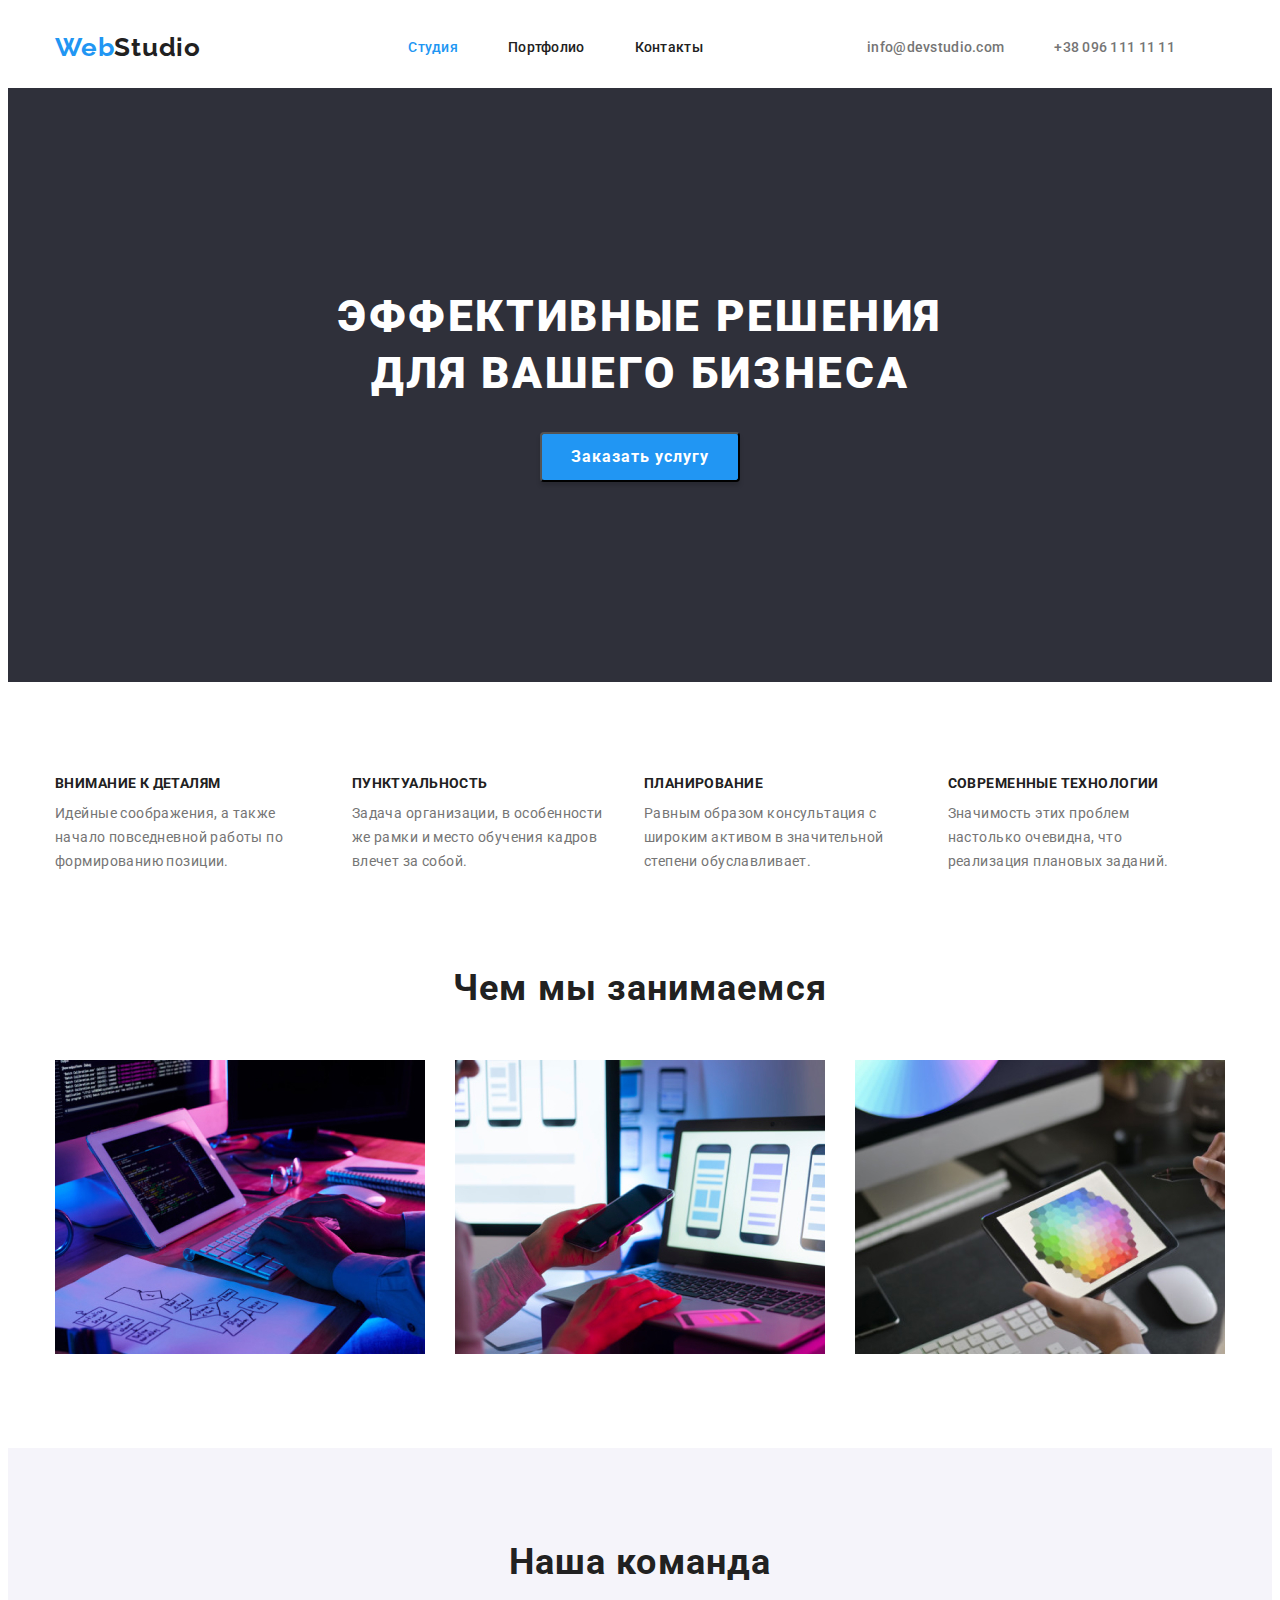
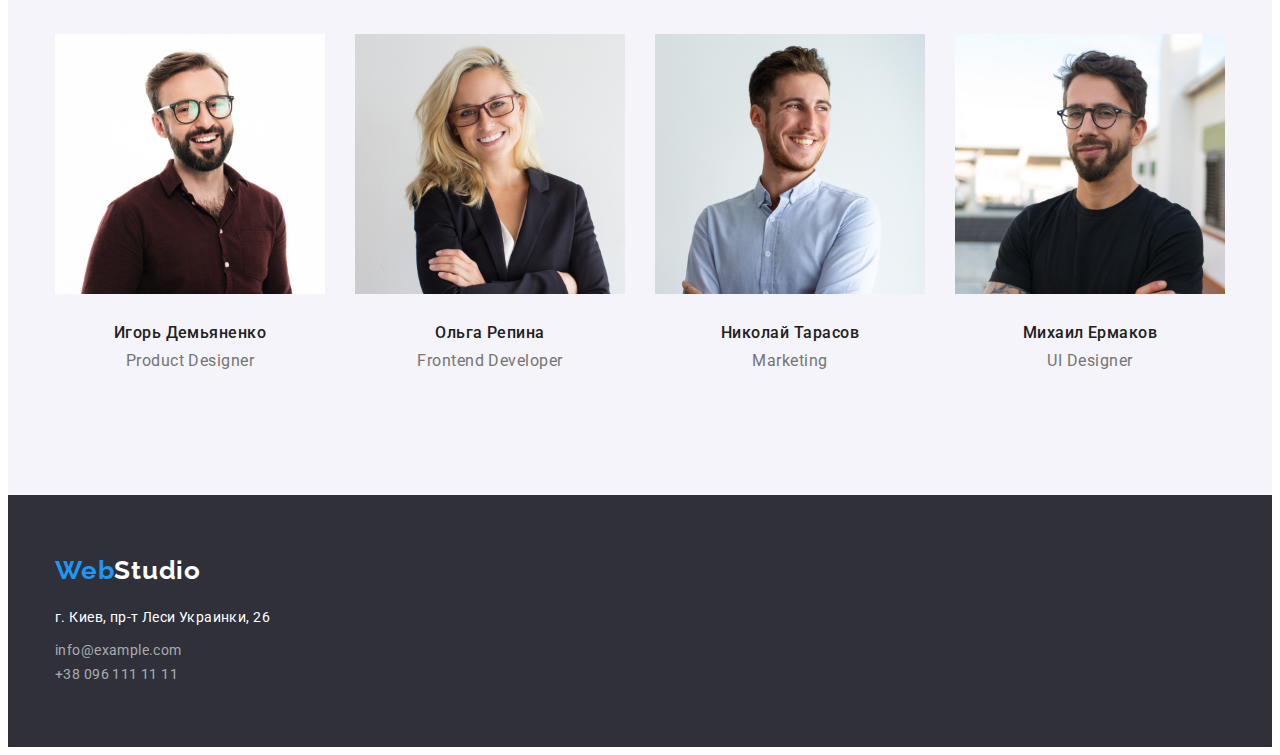
==== index.html @ 25f49a71 "add styles" ====
<!DOCTYPE html>
<html lang="ru">
  <head>
    <meta charset="UTF-8" />
    <meta http-equiv="X-UA-Compatible" content="IE=edge" />
    <meta name="viewport" content="width=device-width, initial-scale=1.0" />
    <title>Document</title>
    <link
      href="https://fonts.googleapis.com/css2?family=Raleway:wght@700&family=Roboto:wght@400;500;700;900&display=swap"
      rel="stylesheet"
    />
    <link
      rel="stylesheet"
      href="https://cdnjs.cloudflare.com/ajax/libs/modern-normalize/1.1.0/modern-normalize.min.css"
      integrity="sha512-wpPYUAdjBVSE4KJnH1VR1HeZfpl1ub8YT/NKx4PuQ5NmX2tKuGu6U/JRp5y+Y8XG2tV+wKQpNHVUX03MfMFn9Q=="
      crossorigin="anonymous"
      referrerpolicy="no-referrer"
    />
    <link rel="stylesheet" href="./css/styles.css" />
  </head>
  <body>
    <header class="header">
      <div class="container">
        <a class="header-logo link" href="index.html" lang="en"
          >Web<span class="logo-accent-hdr">Studio</span></a
        >

        <nav class="header-nav">
          <ul class="header-list list">
            <li class="header-item">
              <a href="./index.html" class="header-link link current">Студия</a>
            </li>
            <li class="header-item">
              <a href="./portfolio.html" class="header-link link">Портфолио</a>
            </li>
            <li class="header-item">
              <a href="#contacts" class="header-link link">Контакты</a>
            </li>
          </ul>
        </nav>

        <ul class="contacts list">
          <li>
            <a class="contacts-link link" href="info@devstudio.com"
              >info@devstudio.com</a
            >
          </li>
          <li>
            <a class="contacts-link link" href="tel:+380961111111"
              >+38 096 111 11 11</a
            >
          </li>
        </ul>
      </div>
    </header>

    <main>
      <section class="hero">
        <div class="container">
          <h1 class="hero-text">Эффективные решения для вашего бизнеса</h1>
          <button class="hero-button pointer" type="button">
            <span class="hero-button-text">Заказать услугу</span>
          </button>
        </div>
      </section>

      <section class="competences">
        <div class="container">
          <ul class="competences-list list">
            <li>
              <h2 class="top-text">Внимание к деталям</h2>
              <p class="bottom-text">
                Идейные соображения, а также начало повседневной работы по
                формированию позиции.
              </p>
            </li>
            <li>
              <h2 class="top-text">Пунктуальность</h2>
              <p class="bottom-text">
                Задача организации, в особенности же рамки и место обучения
                кадров влечет за собой.
              </p>
            </li>
            <li>
              <h2 class="top-text">Планирование</h2>
              <p class="bottom-text">
                Равным образом консультация с широким активом в значительной
                степени обуславливает.
              </p>
            </li>
            <li>
              <h2 class="top-text">Современные технологии</h2>
              <p class="bottom-text">
                Значимость этих проблем настолько очевидна, что реализация
                плановых заданий.
              </p>
            </li>
          </ul>
        </div>
      </section>

      <section class="work">
        <div class="container">
          <h2 class="work-title">Чем мы занимаемся</h2>
          <ul class="work-img list">
            <li>
              <img
                src="./images/img1.jpg"
                alt="Набирает на клавиатуре"
                width="370"
                height="294"
              />
            </li>
            <li>
              <img
                src="./images/img2.jpg"
                alt="Держит смартфон"
                width="370"
                height="294"
              />
            </li>
            <li>
              <img
                src="./images/img3.jpg"
                alt="Держит планшет"
                width="370"
                height="294"
              />
            </li>
          </ul>
        </div>
      </section>

      <section class="crew">
        <div class="container">
          <h2 class="crew-title">Наша команда</h2>
          <ul class="crew-list list">
            <li class="crew-item">
              <img
                src="./images/img4.jpg"
                alt="фото Игоря Демьяненко"
                width="270"
                height="260"
              />
              <div class="img-atributes-hdr">
                <h3 class="crew-names">Игорь Демьяненко</h3>
                <p lang="en" class="crew-profession">Product Designer</p>
              </div>
            </li>
            <li class="crew-item">
              <img
                src="./images/img5.jpg"
                alt="фото Ольги Репиной"
                width="270"
                height="260"
              />
              <div class="img-atributes-hdr">
                <h3 class="crew-names">Ольга Репина</h3>
                <p lang="en" class="crew-profession">Frontend Developer</p>
              </div>
            </li>
            <li class="crew-item">
              <img
                src="./images/img6.jpg"
                alt="фото Николая Тарасова"
                width="270"
                height="260"
              />
              <div class="img-atributes-hdr">
                <h3 class="crew-names">Николай Тарасов</h3>
                <p lang="en" class="crew-profession">Marketing</p>
              </div>
            </li>
            <li class="crew-item">
              <img
                src="./images/img7.jpg"
                alt="фото Михаила Ермакова"
                width="270"
                height="260"
              />
              <div class="img-atributes-hdr">
                <h3 class="crew-names">Михаил Ермаков</h3>
                <p lang="en" class="crew-profession">UI Designer</p>
              </div>
            </li>
          </ul>
        </div>
      </section>
    </main>

    <footer class="footer">
      <div class="container">
        <a class="footer-logo link" href="index.html" lang="en"
          >Web<span class="logo-accent">Studio</span></a
        >
        <address>
          <ul class="list">
            <li>
              <a
                class="map-link link"
                href="https://bit.ly/3pXMvUd"
                target="_blank"
                rel="noopener noreferrer"
                >г. Киев, пр-т Леси Украинки, 26</a
              >
            </li>
            <li>
              <a class="footer-contacts link" href="mailto:info@devstudio.com"
                >info@example.com</a
              >
            </li>
            <li>
              <a class="footer-contacts link" href="tel:+380961111111"
                >+38 096 111 11 11</a
              >
            </li>
          </ul>
        </address>
      </div>
    </footer>
  </body>
</html>
---- css/styles.css ----
:root {
  --h-color: #212121;
  --p-color: #757575;
  --accent-color: #2196f3;
  --button-background-color: #f5f4fa;
  --button-color: #212121;
  --button-hoover-portfolio-color: #f5f4fa;
  --white-accent: #ffffff;
  --another-black: #2f303a;
  --main-bgc: #e5e5e5;
}

p,
h1,
h2,
h3,
h4,
h5,
h6 {
  margin: 0;
}

ul,
ol {
  margin: 0;
  padding-left: 0;
}

*,
*::before,
*::after {
  box-sizing: border-box;
}

.container {
  width: 1200px;
  margin: 0 auto;
  padding-left: 15px;
  padding-right: 15px;
}

body {
  background-color: var(--white-accent);
  color: var(--h-color);
  font-family: "Roboto", sans-serif;
  font-size: 14px;
  letter-spacing: 0.03em;
}

.pointer {
  cursor: pointer;
}

img {
  display: block;
}

.list {
  list-style: none;
}

.link {
  text-decoration: none;
}

/* ---------------------------Header index/portfolio-------------------------- */

.header .container {
  background-color: var(--white-accent);
  padding-top: 24px;
  padding-bottom: 25px;
  display: flex;
  align-items: center;
  justify-content: space-between;
}

.header-logo {
  font-family: "Raleway", sans-serif;
  font-style: normal;
  font-weight: 700;
  font-size: 26px;
  line-height: 1.19;
  letter-spacing: 0.03em;
  color: var(--accent-color);
  margin-right: 93px;
}

.header-list {
  display: flex;
  align-items: center;
  justify-content: space-between;
}

.logo-accent-hdr {
  color: var(--h-color);
}

.header-link {
  color: var(--h-color);
  font-weight: 500;
  line-height: 1.14;
  letter-spacing: 0.02em;
}

.current {
  color: var(--accent-color);
}

.header-link:hover,
.header-link:focus {
  color: var(--accent-color);
}

.contacts {
  display: flex;
  align-items: center;
  justify-content: space-between;
}

.contacts-link {
  font-weight: 500;
  line-height: 1.14;
  letter-spacing: 0.02em;
  color: var(--p-color);
}

.header-item:not(last-child) {
  margin-right: 50px;
}

.contacts-link:not(last-child) {
  margin-right: 50px;
}

.contacts-link:hover,
.contacts-link:focus {
  color: var(--accent-color);
}

/* ---------------------------Hero index-------------------------- */

.hero {
  background-color: var(--another-black);
  padding-top: 200px;
  padding-bottom: 200px;
}

.hero-text {
  font-weight: 900;
  font-size: 44px;
  line-height: 1.3;
  text-align: center;
  letter-spacing: 0.06em;
  text-transform: uppercase;
  color: var(--white-accent);
  margin-bottom: 30px;
  margin-left: 237px;
  margin-right: 237px;
}

.hero-button {
  font-family: inherit;
  width: 200px;
  height: 50px;
  color: var(--white-accent);
  background: var(--accent-color);
  box-shadow: 0px 4px 4px rgba(0, 0, 0, 0.15);
  border-radius: 4px;
  margin: 0 auto;
  display: block;
}

.hero-button-text {
  font-family: inherit;
  font-weight: 700;
  font-size: 16px;
  line-height: 1.87;
  text-align: center;
  letter-spacing: 0.06em;
  color: var(--white-accent);
}

/* ---------------------------Hero portfolio-------------------------- */

.button-list {
  display: none;
}

.button-txt {
  font-family: inherit;
  font-weight: 500;
  font-size: 16px;
  line-height: 1.62;
  text-align: center;
  letter-spacing: 0.03em;
}

.random {
  display: flex;
  justify-content: center;
  padding-top: 94px;
  margin-bottom: 25px;
}

.random li:not(last-child) {
  margin-right: 8px;
}

.button-one {
  font-family: inherit;
  width: 73px;
  height: 38px;
  color: var(--button-color);
  background: var(--button-background-color);
  border-radius: 4px;
}

.button-one:hover,
.button-one:focus {
  color: var(--button-hoover-portfolio-color);
  background-color: var(--accent-color);
}

.button-two {
  font-family: inherit;
  width: 128px;
  height: 38px;
  color: var(--button-color);
  background: var(--button-background-color);
  border-radius: 4px;
}

.button-two:hover,
.button-two:focus {
  color: var(--button-hoover-portfolio-color);
  background-color: var(--accent-color);
}

.button-three {
  font-family: inherit;
  width: 145px;
  height: 38px;
  color: var(--button-color);
  background: var(--button-background-color);
  border-radius: 4px;
}

.button-three:hover,
.button-three:focus {
  color: var(--button-hoover-portfolio-color);
  background-color: var(--accent-color);
}

.button-four {
  font-family: inherit;
  width: 103px;
  height: 38px;
  color: var(--button-color);
  background: var(--button-background-color);
  border-radius: 4px;
}

.button-four:hover,
.button-four:focus {
  color: var(--button-hoover-portfolio-color);
  background-color: var(--accent-color);
}

.button-five {
  font-family: inherit;
  width: 130px;
  height: 38px;
  color: var(--button-color);
  background: var(--button-background-color);
  border-radius: 4px;
}

.button-five:hover,
.button-five:focus {
  color: var(--button-hoover-portfolio-color);
  background-color: var(--accent-color);
}

/* ---------------------------Projects portfolio-------------------------- */

.projects .container {
  background-color: var(--white-accent);
}

.projects-list {
  display: flex;
  flex-wrap: wrap;
  margin-top: 25px;
  padding-bottom: 94px;
}

.portfolio-item:nth-child(3n) {
  margin-right: 30px;
  margin-left: 30px;
}

.img-atributes-port {
  margin-top: 20px;
  margin-bottom: 20px;
  margin-left: 24px;
  margin-right: 24px;
}

.project-name {
  font-weight: 700;
  font-size: 18px;
  line-height: 2;
  letter-spacing: 0.06em;
  color: var(--h-color);
  margin-bottom: 4px;
}

.project-sphere {
  font-size: 16px;
  line-height: 1.87;
  letter-spacing: 0.03em;
  color: var(--p-color);
}

/* ---------------------------Competences html-------------------------- */

.competences-list {
  padding-top: 94px;
  padding-bottom: 47px;
  display: flex;
}

.competences-list li:not(lasd-child) {
  margin-right: 30px;
}

.top-text {
  font-weight: 700;
  font-size: 14px;
  line-height: 1.14;
  letter-spacing: 0.03em;
  text-transform: uppercase;
  color: var(--h-color);
  margin-bottom: 10px;
}

.bottom-text {
  line-height: 1.71;
  letter-spacing: 0.03em;
  color: var(--p-color);
}

/* -----------------work html--------------------------- */

.work-img {
  display: flex;
  padding-bottom: 94px;
}

.work-img li:not(last-child) {
  margin-right: 30px;
}

.work-title {
  font-weight: 700;
  font-size: 36px;
  line-height: 1.16;
  text-align: center;
  letter-spacing: 0.03em;
  color: var(--h-color);
  padding-top: 47px;
  margin-bottom: 50px;
}

/* -----------------crew html--------------------------- */

.crew {
  background-color: var(--button-background-color);
}

.crew-list {
  display: flex;
  flex-wrap: wrap;
  padding-bottom: 94px;
}

.crew-item:nth-child(n + 2) {
  /* margin-right: 30px; */
  margin-left: 30px;
}

.crew-title {
  font-weight: 700;
  font-size: 36px;
  line-height: 1.16;
  text-align: center;
  letter-spacing: 0.03em;
  color: var(--h-color);
  margin-bottom: 50px;
  padding-top: 94px;
}

.img-atributes-hdr {
  margin-top: 30px;
  margin-bottom: 30px;
  text-align: center;
}

.crew-names {
  font-weight: 500;
  font-size: 16px;
  line-height: 1.18;
  letter-spacing: 0.03em;
  color: var(--h-color);
  margin-bottom: 10px;
}

.crew-profession {
  font-size: 16px;
  line-height: 1.18;
  letter-spacing: 0.03em;
  color: var(--p-color);
}

/* ---------------------------Footer index/portfolio-------------------------- */

.footer {
  background-color: var(--another-black);
  padding-top: 60px;
  padding-bottom: 60px;
}

.footer-logo {
  font-family: "Raleway", sans-serif;
  font-weight: 700;
  font-size: 26px;
  line-height: 1.19;
  letter-spacing: 0.03em;
  margin-bottom: 20px;
  color: var(--accent-color);
  display: inline-block;
}

.logo-accent {
  color: var(--white-accent);
}

.map-link {
  font-style: normal;
  font-size: 14px;
  line-height: 1.7;
  letter-spacing: 0.03em;
  color: var(--white-accent);
  margin-bottom: 9px;
  display: inline-block;
}

.map-link:hover,
.map-link:focus {
  color: var(--accent-color);
}

.footer-contacts {
  font-style: normal;
  font-size: 14px;
  line-height: 1.7;
  letter-spacing: 0.03em;
  color: rgba(255, 255, 255, 0.6);
}

.footer-contacts:hover,
.footer-contacts:focus {
  color: var(--accent-color);
}
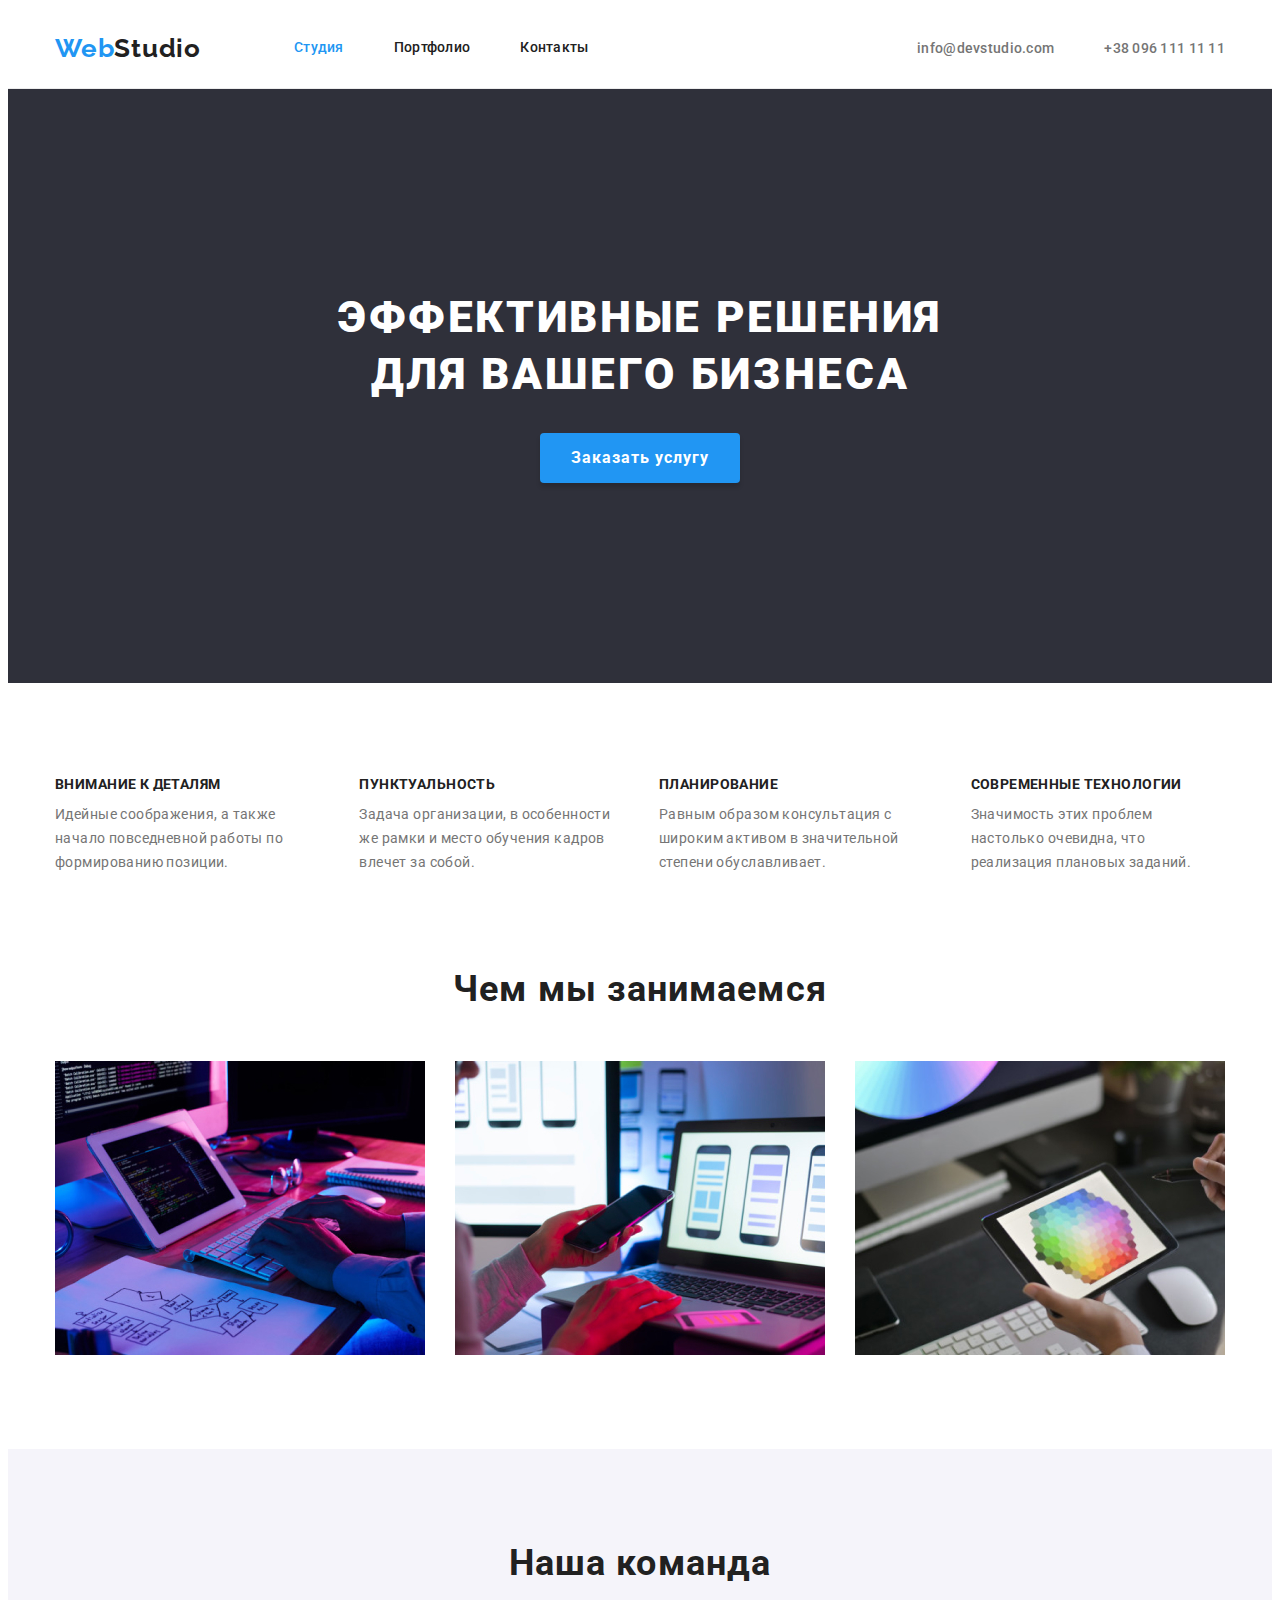
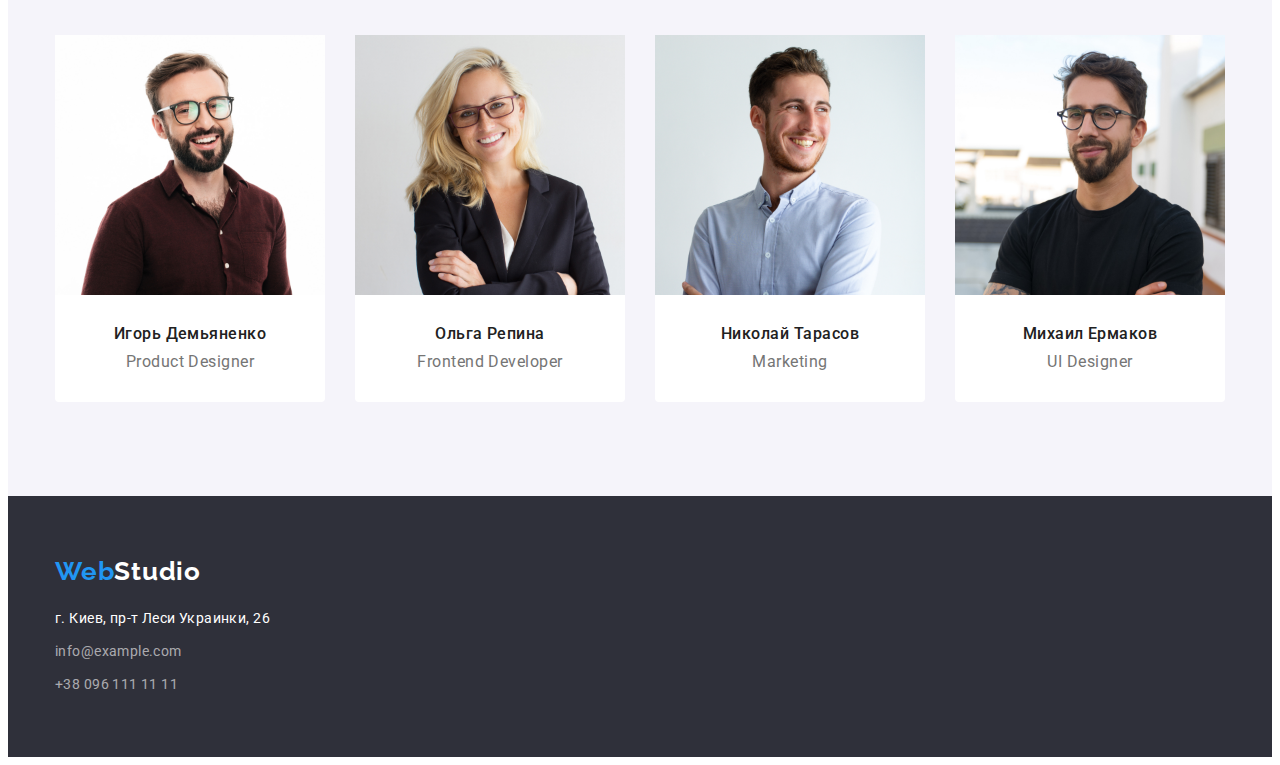
==== commit c68d24ba: "Исправляет замечания ментора 1" ====
--- a/index.html
+++ b/index.html
@@ -21,11 +21,10 @@
   <body>
     <header class="header">
       <div class="container">
-        <a class="header-logo link" href="index.html" lang="en"
-          >Web<span class="logo-accent-hdr">Studio</span></a
-        >
-
         <nav class="header-nav">
+          <a class="header-logo link" href="index.html" lang="en"
+            >Web<span class="logo-accent-hdr">Studio</span></a
+          >
           <ul class="header-list list">
             <li class="header-item">
               <a href="./index.html" class="header-link link current">Студия</a>
@@ -40,12 +39,12 @@
         </nav>
 
         <ul class="contacts list">
-          <li>
+          <li class="ci">
             <a class="contacts-link link" href="info@devstudio.com"
               >info@devstudio.com</a
             >
           </li>
-          <li>
+          <li class="ci">
             <a class="contacts-link link" href="tel:+380961111111"
               >+38 096 111 11 11</a
             >
@@ -67,28 +66,28 @@
       <section class="competences">
         <div class="container">
           <ul class="competences-list list">
-            <li>
+            <li class="comp-it">
               <h2 class="top-text">Внимание к деталям</h2>
               <p class="bottom-text">
                 Идейные соображения, а также начало повседневной работы по
                 формированию позиции.
               </p>
             </li>
-            <li>
+            <li class="comp-it">
               <h2 class="top-text">Пунктуальность</h2>
               <p class="bottom-text">
                 Задача организации, в особенности же рамки и место обучения
                 кадров влечет за собой.
               </p>
             </li>
-            <li>
+            <li class="comp-it">
               <h2 class="top-text">Планирование</h2>
               <p class="bottom-text">
                 Равным образом консультация с широким активом в значительной
                 степени обуславливает.
               </p>
             </li>
-            <li>
+            <li class="comp-it">
               <h2 class="top-text">Современные технологии</h2>
               <p class="bottom-text">
                 Значимость этих проблем настолько очевидна, что реализация
@@ -103,7 +102,7 @@
         <div class="container">
           <h2 class="work-title">Чем мы занимаемся</h2>
           <ul class="work-img list">
-            <li>
+            <li class="wi">
               <img
                 src="./images/img1.jpg"
                 alt="Набирает на клавиатуре"
@@ -111,7 +110,7 @@
                 height="294"
               />
             </li>
-            <li>
+            <li class="wi">
               <img
                 src="./images/img2.jpg"
                 alt="Держит смартфон"
@@ -119,7 +118,7 @@
                 height="294"
               />
             </li>
-            <li>
+            <li class="wi">
               <img
                 src="./images/img3.jpg"
                 alt="Держит планшет"
@@ -195,7 +194,7 @@
         >
         <address>
           <ul class="list">
-            <li>
+            <li class="fo-it">
               <a
                 class="map-link link"
                 href="https://bit.ly/3pXMvUd"
@@ -204,7 +203,7 @@
                 >г. Киев, пр-т Леси Украинки, 26</a
               >
             </li>
-            <li>
+            <li class="fo-it">
               <a class="footer-contacts link" href="mailto:info@devstudio.com"
                 >info@example.com</a
               >
--- a/css/styles.css
+++ b/css/styles.css
@@ -65,13 +65,19 @@
 
 /* ---------------------------Header index/portfolio-------------------------- */
 
+.header {
+  border-bottom: 1px solid #ececec;
+}
+
 .header .container {
   background-color: var(--white-accent);
-  padding-top: 24px;
-  padding-bottom: 25px;
   display: flex;
   align-items: center;
-  justify-content: space-between;
+}
+
+.header-nav {
+  display: flex;
+  align-items: center;
 }
 
 .header-logo {
@@ -100,6 +106,8 @@
   font-weight: 500;
   line-height: 1.14;
   letter-spacing: 0.02em;
+  padding: 32px 0;
+  display: block;
 }
 
 .current {
@@ -114,7 +122,7 @@
 .contacts {
   display: flex;
   align-items: center;
-  justify-content: space-between;
+  margin-left: auto;
 }
 
 .contacts-link {
@@ -124,11 +132,11 @@
   color: var(--p-color);
 }
 
-.header-item:not(last-child) {
+.header-item:not(:last-child) {
   margin-right: 50px;
 }
 
-.contacts-link:not(last-child) {
+.ci:not(:last-child) {
   margin-right: 50px;
 }
 
@@ -160,13 +168,14 @@
 
 .hero-button {
   font-family: inherit;
-  width: 200px;
+  min-width: 200px;
   height: 50px;
   color: var(--white-accent);
   background: var(--accent-color);
   box-shadow: 0px 4px 4px rgba(0, 0, 0, 0.15);
   border-radius: 4px;
   margin: 0 auto;
+  border: none;
   display: block;
 }
 
@@ -182,6 +191,11 @@
 
 /* ---------------------------Hero portfolio-------------------------- */
 
+.main-portfolio {
+  padding-top: 94px;
+  padding-bottom: 94px;
+}
+
 .button-list {
   display: none;
 }
@@ -198,20 +212,20 @@
 .random {
   display: flex;
   justify-content: center;
-  padding-top: 94px;
-  margin-bottom: 25px;
-}
-
-.random li:not(last-child) {
+  margin-bottom: 50px;
+}
+
+.ri:not(:last-child) {
   margin-right: 8px;
 }
 
 .button-one {
   font-family: inherit;
-  width: 73px;
+  min-width: 73px;
   height: 38px;
   color: var(--button-color);
   background: var(--button-background-color);
+  border: 1px solid var(--button-background-color);
   border-radius: 4px;
 }
 
@@ -223,10 +237,11 @@
 
 .button-two {
   font-family: inherit;
-  width: 128px;
+  min-width: 128px;
   height: 38px;
   color: var(--button-color);
   background: var(--button-background-color);
+  border: 1px solid var(--button-background-color);
   border-radius: 4px;
 }
 
@@ -238,10 +253,11 @@
 
 .button-three {
   font-family: inherit;
-  width: 145px;
+  min-width: 145px;
   height: 38px;
   color: var(--button-color);
   background: var(--button-background-color);
+  border: 1px solid var(--button-background-color);
   border-radius: 4px;
 }
 
@@ -253,10 +269,11 @@
 
 .button-four {
   font-family: inherit;
-  width: 103px;
+  min-width: 103px;
   height: 38px;
   color: var(--button-color);
   background: var(--button-background-color);
+  border: 1px solid var(--button-background-color);
   border-radius: 4px;
 }
 
@@ -268,10 +285,11 @@
 
 .button-five {
   font-family: inherit;
-  width: 130px;
+  min-width: 130px;
   height: 38px;
   color: var(--button-color);
   background: var(--button-background-color);
+  border: 1px solid var(--button-background-color);
   border-radius: 4px;
 }
 
@@ -290,20 +308,23 @@
 .projects-list {
   display: flex;
   flex-wrap: wrap;
-  margin-top: 25px;
-  padding-bottom: 94px;
-}
-
-.portfolio-item:nth-child(3n) {
-  margin-right: 30px;
+  margin-left: -30px;
+  margin-bottom: -30px;
+}
+
+.portfolio-item {
+  flex-basis: calc(100% / 3 - 30px);
   margin-left: 30px;
+  margin-bottom: 30px;
 }
 
 .img-atributes-port {
-  margin-top: 20px;
-  margin-bottom: 20px;
-  margin-left: 24px;
-  margin-right: 24px;
+  padding-top: 20px;
+  padding-bottom: 20px;
+  padding-left: 24px;
+  padding-right: 24px;
+  border-bottom: 30px;
+  border: 1px solid #eeeeee;
 }
 
 .project-name {
@@ -312,7 +333,7 @@
   line-height: 2;
   letter-spacing: 0.06em;
   color: var(--h-color);
-  margin-bottom: 4px;
+  padding-bottom: 4px;
 }
 
 .project-sphere {
@@ -324,13 +345,16 @@
 
 /* ---------------------------Competences html-------------------------- */
 
+.competences {
+  padding-top: 94px;
+  padding-bottom: 94px;
+}
+
 .competences-list {
-  padding-top: 94px;
-  padding-bottom: 47px;
-  display: flex;
-}
-
-.competences-list li:not(lasd-child) {
+  display: flex;
+}
+
+.comp-it:not(:last-child) {
   margin-right: 30px;
 }
 
@@ -352,12 +376,16 @@
 
 /* -----------------work html--------------------------- */
 
+.work {
+  padding-bottom: 94px;
+}
+
 .work-img {
   display: flex;
-  padding-bottom: 94px;
-}
-
-.work-img li:not(last-child) {
+  width: calc((100% - 60px) / 3);
+}
+
+.wi:not(:last-child) {
   margin-right: 30px;
 }
 
@@ -368,8 +396,8 @@
   text-align: center;
   letter-spacing: 0.03em;
   color: var(--h-color);
-  padding-top: 47px;
   margin-bottom: 50px;
+  padding-top: 0;
 }
 
 /* -----------------crew html--------------------------- */
@@ -380,13 +408,15 @@
 
 .crew-list {
   display: flex;
-  flex-wrap: wrap;
-  padding-bottom: 94px;
-}
-
-.crew-item:nth-child(n + 2) {
-  /* margin-right: 30px; */
+  margin-left: -30px;
+}
+
+.crew-item {
+  flex-basis: calc(100% / 4 - 30px);
   margin-left: 30px;
+  margin-bottom: 94px;
+  background-color: var(--white-accent);
+  border-radius: 0px 0px 4px 4px;
 }
 
 .crew-title {
@@ -401,8 +431,8 @@
 }
 
 .img-atributes-hdr {
-  margin-top: 30px;
-  margin-bottom: 30px;
+  padding-top: 30px;
+  padding-bottom: 30px;
   text-align: center;
 }
 
@@ -412,7 +442,7 @@
   line-height: 1.18;
   letter-spacing: 0.03em;
   color: var(--h-color);
-  margin-bottom: 10px;
+  padding-bottom: 10px;
 }
 
 .crew-profession {
@@ -445,13 +475,16 @@
   color: var(--white-accent);
 }
 
+.fo-it {
+  padding-bottom: 9px;
+}
+
 .map-link {
   font-style: normal;
   font-size: 14px;
   line-height: 1.7;
   letter-spacing: 0.03em;
   color: var(--white-accent);
-  margin-bottom: 9px;
   display: inline-block;
 }
 
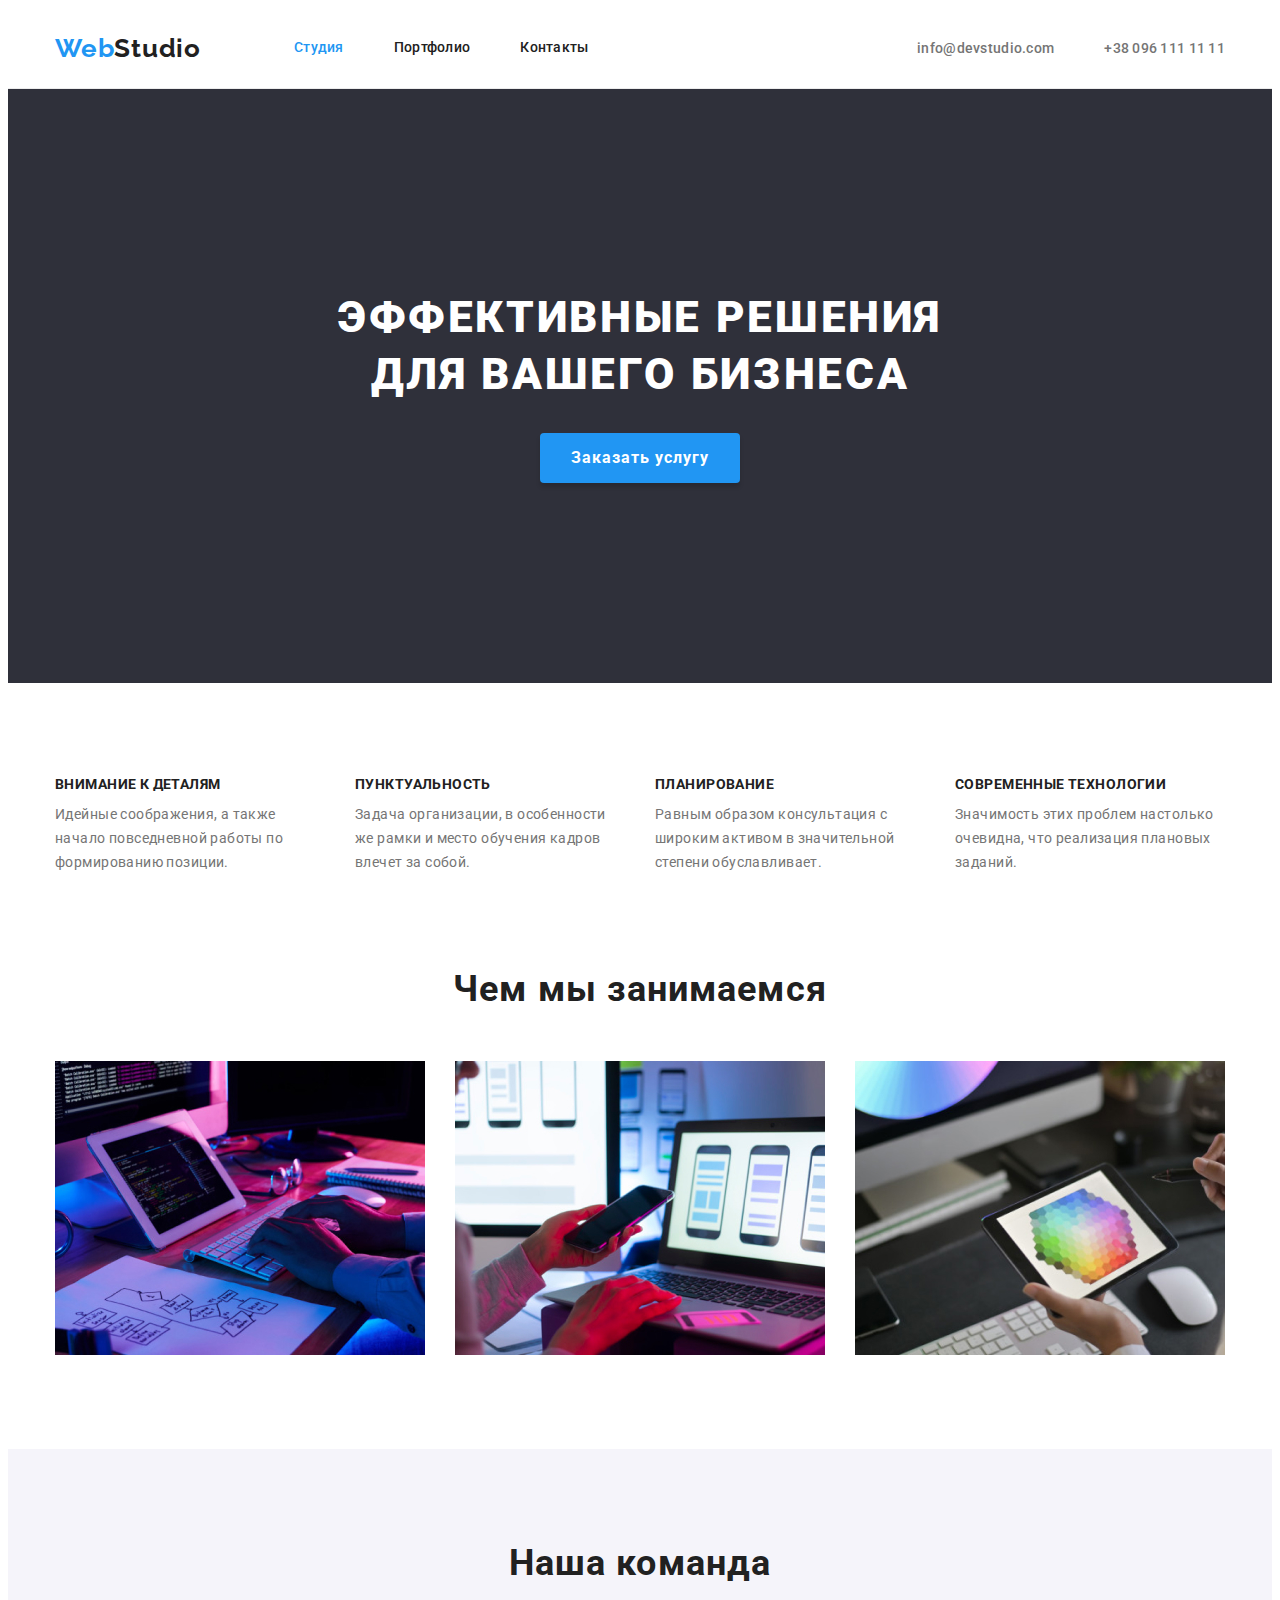
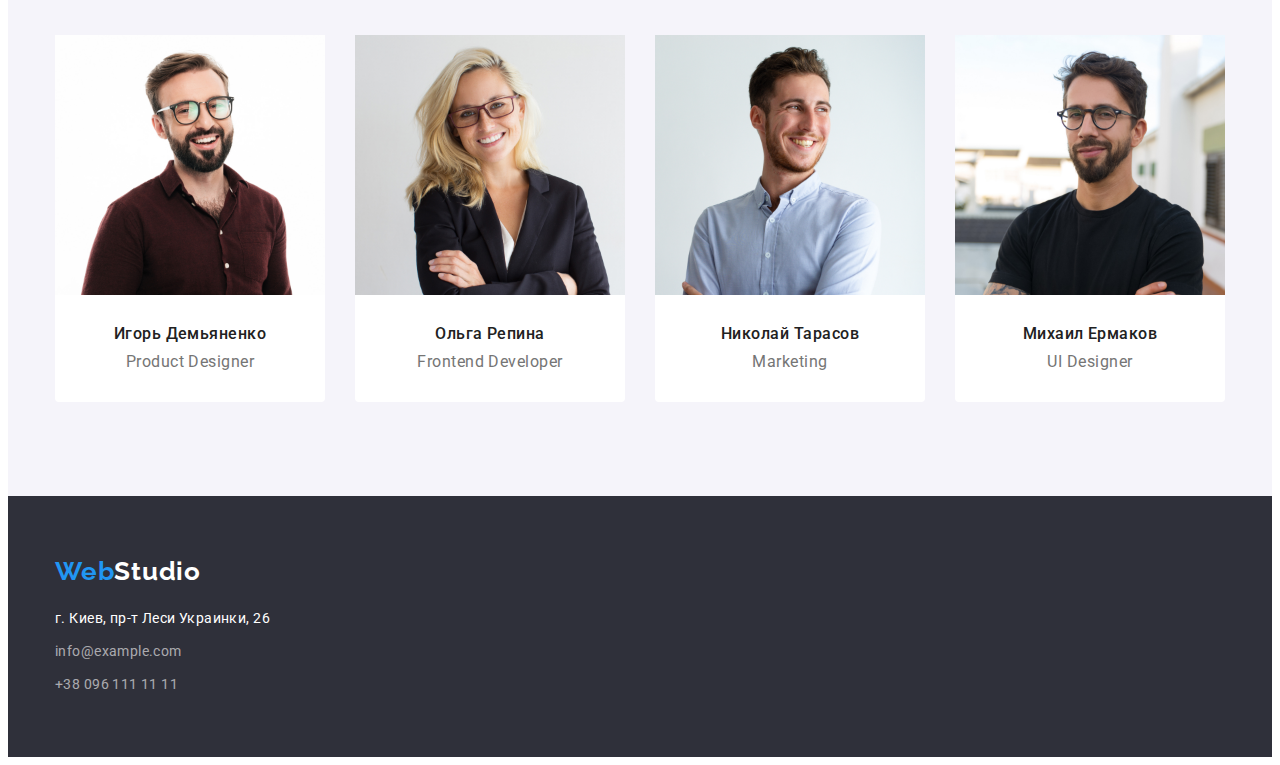
==== commit 0dccaeb5: "Исправляет замечания ментора 2" ====
--- a/index.html
+++ b/index.html
@@ -63,128 +63,134 @@
         </div>
       </section>
 
-      <section class="competences">
-        <div class="container">
-          <ul class="competences-list list">
-            <li class="comp-it">
-              <h2 class="top-text">Внимание к деталям</h2>
-              <p class="bottom-text">
-                Идейные соображения, а также начало повседневной работы по
-                формированию позиции.
-              </p>
-            </li>
-            <li class="comp-it">
-              <h2 class="top-text">Пунктуальность</h2>
-              <p class="bottom-text">
-                Задача организации, в особенности же рамки и место обучения
-                кадров влечет за собой.
-              </p>
-            </li>
-            <li class="comp-it">
-              <h2 class="top-text">Планирование</h2>
-              <p class="bottom-text">
-                Равным образом консультация с широким активом в значительной
-                степени обуславливает.
-              </p>
-            </li>
-            <li class="comp-it">
-              <h2 class="top-text">Современные технологии</h2>
-              <p class="bottom-text">
-                Значимость этих проблем настолько очевидна, что реализация
-                плановых заданий.
-              </p>
-            </li>
-          </ul>
-        </div>
-      </section>
-
-      <section class="work">
-        <div class="container">
-          <h2 class="work-title">Чем мы занимаемся</h2>
-          <ul class="work-img list">
-            <li class="wi">
-              <img
-                src="./images/img1.jpg"
-                alt="Набирает на клавиатуре"
-                width="370"
-                height="294"
-              />
-            </li>
-            <li class="wi">
-              <img
-                src="./images/img2.jpg"
-                alt="Держит смартфон"
-                width="370"
-                height="294"
-              />
-            </li>
-            <li class="wi">
-              <img
-                src="./images/img3.jpg"
-                alt="Держит планшет"
-                width="370"
-                height="294"
-              />
-            </li>
-          </ul>
-        </div>
-      </section>
-
-      <section class="crew">
-        <div class="container">
-          <h2 class="crew-title">Наша команда</h2>
-          <ul class="crew-list list">
-            <li class="crew-item">
-              <img
-                src="./images/img4.jpg"
-                alt="фото Игоря Демьяненко"
-                width="270"
-                height="260"
-              />
-              <div class="img-atributes-hdr">
-                <h3 class="crew-names">Игорь Демьяненко</h3>
-                <p lang="en" class="crew-profession">Product Designer</p>
-              </div>
-            </li>
-            <li class="crew-item">
-              <img
-                src="./images/img5.jpg"
-                alt="фото Ольги Репиной"
-                width="270"
-                height="260"
-              />
-              <div class="img-atributes-hdr">
-                <h3 class="crew-names">Ольга Репина</h3>
-                <p lang="en" class="crew-profession">Frontend Developer</p>
-              </div>
-            </li>
-            <li class="crew-item">
-              <img
-                src="./images/img6.jpg"
-                alt="фото Николая Тарасова"
-                width="270"
-                height="260"
-              />
-              <div class="img-atributes-hdr">
-                <h3 class="crew-names">Николай Тарасов</h3>
-                <p lang="en" class="crew-profession">Marketing</p>
-              </div>
-            </li>
-            <li class="crew-item">
-              <img
-                src="./images/img7.jpg"
-                alt="фото Михаила Ермакова"
-                width="270"
-                height="260"
-              />
-              <div class="img-atributes-hdr">
-                <h3 class="crew-names">Михаил Ермаков</h3>
-                <p lang="en" class="crew-profession">UI Designer</p>
-              </div>
-            </li>
-          </ul>
-        </div>
-      </section>
+      <div class="section">
+        <section class="competences">
+          <div class="container">
+            <ul class="competences-list list">
+              <li class="comp-it">
+                <h2 class="top-text">Внимание к деталям</h2>
+                <p class="bottom-text">
+                  Идейные соображения, а также начало повседневной работы по
+                  формированию позиции.
+                </p>
+              </li>
+              <li class="comp-it">
+                <h2 class="top-text">Пунктуальность</h2>
+                <p class="bottom-text">
+                  Задача организации, в особенности же рамки и место обучения
+                  кадров влечет за собой.
+                </p>
+              </li>
+              <li class="comp-it">
+                <h2 class="top-text">Планирование</h2>
+                <p class="bottom-text">
+                  Равным образом консультация с широким активом в значительной
+                  степени обуславливает.
+                </p>
+              </li>
+              <li class="comp-it">
+                <h2 class="top-text">Современные технологии</h2>
+                <p class="bottom-text">
+                  Значимость этих проблем настолько очевидна, что реализация
+                  плановых заданий.
+                </p>
+              </li>
+            </ul>
+          </div>
+        </section>
+      </div>
+
+      <div class="section zero">
+        <section class="work">
+          <div class="container">
+            <h2 class="work-title">Чем мы занимаемся</h2>
+            <ul class="work-img list">
+              <li class="wi">
+                <img
+                  src="./images/img1.jpg"
+                  alt="Набирает на клавиатуре"
+                  width="370"
+                  height="294"
+                />
+              </li>
+              <li class="wi">
+                <img
+                  src="./images/img2.jpg"
+                  alt="Держит смартфон"
+                  width="370"
+                  height="294"
+                />
+              </li>
+              <li class="wi">
+                <img
+                  src="./images/img3.jpg"
+                  alt="Держит планшет"
+                  width="370"
+                  height="294"
+                />
+              </li>
+            </ul>
+          </div>
+        </section>
+      </div>
+
+      <div class="section bg">
+        <section class="crew">
+          <div class="container">
+            <h2 class="crew-title">Наша команда</h2>
+            <ul class="crew-list list">
+              <li class="crew-item">
+                <img
+                  src="./images/img4.jpg"
+                  alt="фото Игоря Демьяненко"
+                  width="270"
+                  height="260"
+                />
+                <div class="img-atributes-hdr">
+                  <h3 class="crew-names">Игорь Демьяненко</h3>
+                  <p lang="en" class="crew-profession">Product Designer</p>
+                </div>
+              </li>
+              <li class="crew-item">
+                <img
+                  src="./images/img5.jpg"
+                  alt="фото Ольги Репиной"
+                  width="270"
+                  height="260"
+                />
+                <div class="img-atributes-hdr">
+                  <h3 class="crew-names">Ольга Репина</h3>
+                  <p lang="en" class="crew-profession">Frontend Developer</p>
+                </div>
+              </li>
+              <li class="crew-item">
+                <img
+                  src="./images/img6.jpg"
+                  alt="фото Николая Тарасова"
+                  width="270"
+                  height="260"
+                />
+                <div class="img-atributes-hdr">
+                  <h3 class="crew-names">Николай Тарасов</h3>
+                  <p lang="en" class="crew-profession">Marketing</p>
+                </div>
+              </li>
+              <li class="crew-item">
+                <img
+                  src="./images/img7.jpg"
+                  alt="фото Михаила Ермакова"
+                  width="270"
+                  height="260"
+                />
+                <div class="img-atributes-hdr">
+                  <h3 class="crew-names">Михаил Ермаков</h3>
+                  <p lang="en" class="crew-profession">UI Designer</p>
+                </div>
+              </li>
+            </ul>
+          </div>
+        </section>
+      </div>
     </main>
 
     <footer class="footer">
--- a/css/styles.css
+++ b/css/styles.css
@@ -191,11 +191,6 @@
 
 /* ---------------------------Hero portfolio-------------------------- */
 
-.main-portfolio {
-  padding-top: 94px;
-  padding-bottom: 94px;
-}
-
 .button-list {
   display: none;
 }
@@ -323,8 +318,9 @@
   padding-bottom: 20px;
   padding-left: 24px;
   padding-right: 24px;
-  border-bottom: 30px;
-  border: 1px solid #eeeeee;
+  border-left: 1px solid #eeeeee;
+  border-right: 1px solid #eeeeee;
+  border-bottom: 1px solid #eeeeee;
 }
 
 .project-name {
@@ -333,7 +329,7 @@
   line-height: 2;
   letter-spacing: 0.06em;
   color: var(--h-color);
-  padding-bottom: 4px;
+  margin-bottom: 4px;
 }
 
 .project-sphere {
@@ -345,11 +341,14 @@
 
 /* ---------------------------Competences html-------------------------- */
 
-.competences {
+.section {
   padding-top: 94px;
   padding-bottom: 94px;
 }
 
+.competences {
+}
+
 .competences-list {
   display: flex;
 }
@@ -372,12 +371,13 @@
   line-height: 1.71;
   letter-spacing: 0.03em;
   color: var(--p-color);
+  width: 270px;
 }
 
 /* -----------------work html--------------------------- */
 
-.work {
-  padding-bottom: 94px;
+.zero {
+  padding-top: 0;
 }
 
 .work-img {
@@ -402,7 +402,7 @@
 
 /* -----------------crew html--------------------------- */
 
-.crew {
+.bg {
   background-color: var(--button-background-color);
 }
 
@@ -414,7 +414,6 @@
 .crew-item {
   flex-basis: calc(100% / 4 - 30px);
   margin-left: 30px;
-  margin-bottom: 94px;
   background-color: var(--white-accent);
   border-radius: 0px 0px 4px 4px;
 }
@@ -427,7 +426,6 @@
   letter-spacing: 0.03em;
   color: var(--h-color);
   margin-bottom: 50px;
-  padding-top: 94px;
 }
 
 .img-atributes-hdr {
@@ -442,7 +440,7 @@
   line-height: 1.18;
   letter-spacing: 0.03em;
   color: var(--h-color);
-  padding-bottom: 10px;
+  margin-bottom: 10px;
 }
 
 .crew-profession {
@@ -476,7 +474,7 @@
 }
 
 .fo-it {
-  padding-bottom: 9px;
+  margin-bottom: 9px;
 }
 
 .map-link {
